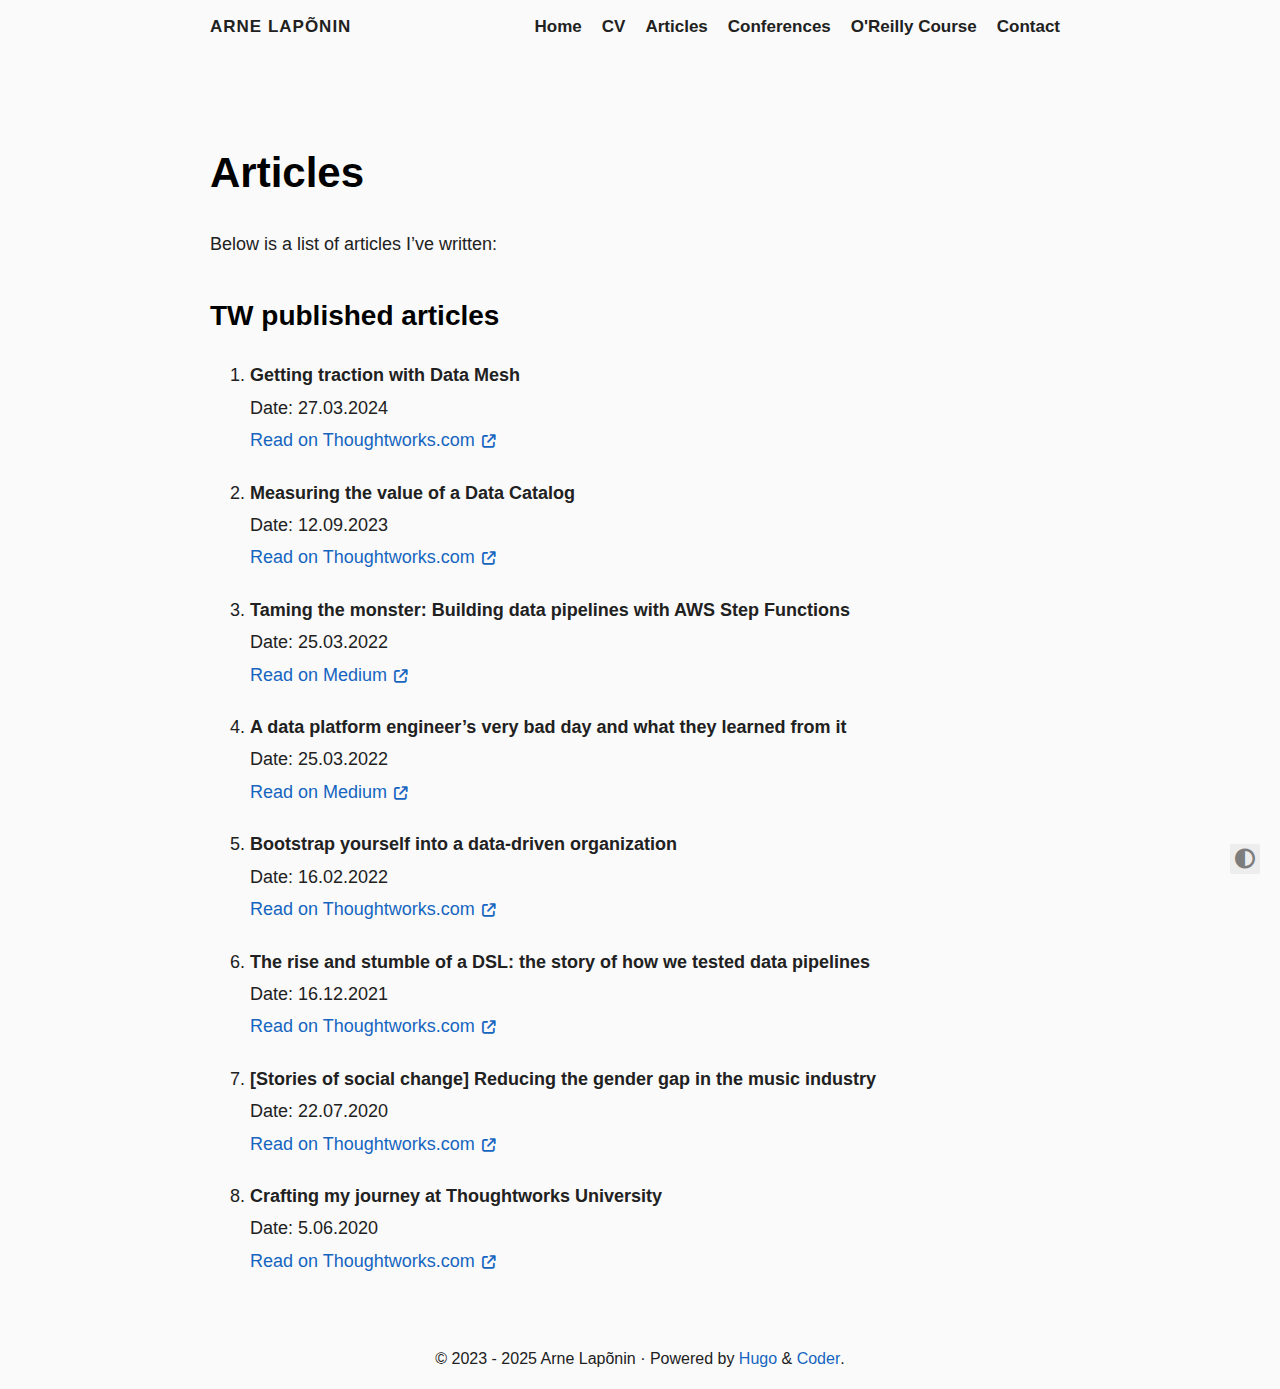
==== articles/index.html @ 5502a665 "deploy: 9db8ebc511d2fe890f6683e2de79c3868a442929" ====
<!doctype html><html lang=en><head><title>Articles · Arne Lapõnin
</title><meta charset=utf-8><meta name=viewport content="width=device-width,initial-scale=1"><meta name=color-scheme content="light dark"><meta name=author content="Arne Lapõnin"><meta name=description content="Below is a list of articles I’ve written:

  TW published articles
  
    
    Link to heading
  



Getting traction with Data Mesh
Date: 27.03.2024
Read on Thoughtworks.com


Measuring the value of a Data Catalog
Date: 12.09.2023
Read on Thoughtworks.com


Taming the monster: Building data pipelines with AWS Step Functions
Date: 25.03.2022
Read on Medium


A data platform engineer’s very bad day and what they learned from it
Date: 25.03.2022
Read on Medium"><meta name=keywords content="data,architect,engineer"><meta name=twitter:card content="summary"><meta name=twitter:title content="Articles"><meta name=twitter:description content="Below is a list of articles I’ve written:
TW published articles Link to heading Getting traction with Data Mesh
Date: 27.03.2024
Read on Thoughtworks.com
Measuring the value of a Data Catalog
Date: 12.09.2023
Read on Thoughtworks.com
Taming the monster: Building data pipelines with AWS Step Functions
Date: 25.03.2022
Read on Medium
A data platform engineer’s very bad day and what they learned from it
Date: 25.03.2022
Read on Medium"><meta property="og:url" content="https://alaponin.github.io/articles/"><meta property="og:site_name" content="Arne Lapõnin"><meta property="og:title" content="Articles"><meta property="og:description" content="Below is a list of articles I’ve written:
TW published articles Link to heading Getting traction with Data Mesh
Date: 27.03.2024
Read on Thoughtworks.com
Measuring the value of a Data Catalog
Date: 12.09.2023
Read on Thoughtworks.com
Taming the monster: Building data pipelines with AWS Step Functions
Date: 25.03.2022
Read on Medium
A data platform engineer’s very bad day and what they learned from it
Date: 25.03.2022
Read on Medium"><meta property="og:locale" content="en"><meta property="og:type" content="article"><link rel=canonical href=https://alaponin.github.io/articles/><link rel=preload href=/fonts/fa-brands-400.woff2 as=font type=font/woff2 crossorigin><link rel=preload href=/fonts/fa-regular-400.woff2 as=font type=font/woff2 crossorigin><link rel=preload href=/fonts/fa-solid-900.woff2 as=font type=font/woff2 crossorigin><link rel=stylesheet href=/css/coder.min.7763f8bc6341ecf82378e867c285e1549abb063a899be313ccd25dbfcd24fa7d.css integrity="sha256-d2P4vGNB7PgjeOhnwoXhVJq7BjqJm+MTzNJdv80k+n0=" crossorigin=anonymous media=screen><link rel=stylesheet href=/css/coder-dark.min.a00e6364bacbc8266ad1cc81230774a1397198f8cfb7bcba29b7d6fcb54ce57f.css integrity="sha256-oA5jZLrLyCZq0cyBIwd0oTlxmPjPt7y6KbfW/LVM5X8=" crossorigin=anonymous media=screen><link rel=icon type=image/svg+xml href=/images/favicon.svg sizes=any><link rel=icon type=image/png href=/images/favicon-32x32.png sizes=32x32><link rel=icon type=image/png href=/images/favicon-16x16.png sizes=16x16><link rel=apple-touch-icon href=/images/apple-touch-icon.png><link rel=apple-touch-icon sizes=180x180 href=/images/apple-touch-icon.png><link rel=manifest href=/site.webmanifest><link rel=mask-icon href=/images/safari-pinned-tab.svg color=#5bbad5></head><body class="preload-transitions colorscheme-auto"><div class=float-container><a id=dark-mode-toggle class=colorscheme-toggle><i class="fa-solid fa-adjust fa-fw" aria-hidden=true></i></a></div><main class=wrapper><nav class=navigation><section class=container><a class=navigation-title href=https://alaponin.github.io/>Arne Lapõnin
</a><input type=checkbox id=menu-toggle>
<label class="menu-button float-right" for=menu-toggle><i class="fa-solid fa-bars fa-fw" aria-hidden=true></i></label><ul class=navigation-list><li class=navigation-item><a class=navigation-link href=/>Home</a></li><li class=navigation-item><a class=navigation-link href=/cv/>CV</a></li><li class=navigation-item><a class=navigation-link href=/articles/>Articles</a></li><li class=navigation-item><a class=navigation-link href=/conferences/>Conferences</a></li><li class=navigation-item><a class=navigation-link href=/oreilly-course/>O'Reilly Course</a></li><li class=navigation-item><a class=navigation-link href=/contact/>Contact</a></li></ul></section></nav><div class=content><section class="container page"><article><header><h1 class=title><a class=title-link href=https://alaponin.github.io/articles/>Articles</a></h1></header><p>Below is a list of articles I’ve written:</p><h2 id=tw-published-articles>TW published articles
<a class=heading-link href=#tw-published-articles><i class="fa-solid fa-link" aria-hidden=true title="Link to heading"></i>
<span class=sr-only>Link to heading</span></a></h2><ol><li><p><strong>Getting traction with Data Mesh</strong><br>Date: 27.03.2024<br><a href=https://www.thoughtworks.com/insights/blog/data-strategy/getting-traction-with-data-mesh class=external-link target=_blank rel=noopener>Read on Thoughtworks.com</a></p></li><li><p><strong>Measuring the value of a Data Catalog</strong><br>Date: 12.09.2023<br><a href=https://www.thoughtworks.com/insights/blog/data-strategy/measuring-the-value-of-a-data-catalog class=external-link target=_blank rel=noopener>Read on Thoughtworks.com</a></p></li><li><p><strong>Taming the monster: Building data pipelines with AWS Step Functions</strong><br>Date: 25.03.2022<br><a href=https://thoughtworks-es.medium.com/taming-the-monster-building-data-pipelines-with-aws-step-functions-114758633be2 class=external-link target=_blank rel=noopener>Read on Medium</a></p></li><li><p><strong>A data platform engineer’s very bad day and what they learned from it</strong><br>Date: 25.03.2022<br><a href=https://thoughtworks-es.medium.com/data-platform-engineers-very-bad-day-and-what-they-learned-from-it-622252645013 class=external-link target=_blank rel=noopener>Read on Medium</a></p></li><li><p><strong>Bootstrap yourself into a data-driven organization</strong><br>Date: 16.02.2022<br><a href=https://www.thoughtworks.com/insights/blog/data-engineering/data-driven-organization class=external-link target=_blank rel=noopener>Read on Thoughtworks.com</a></p></li><li><p><strong>The rise and stumble of a DSL: the story of how we tested data pipelines</strong><br>Date: 16.12.2021<br><a href=https://www.thoughtworks.com/insights/blog/data-engineering/rise-and-stumble-of-a-dsl-story-of-how-we-tested-data-pipelines class=external-link target=_blank rel=noopener>Read on Thoughtworks.com</a></p></li><li><p><strong>[Stories of social change] Reducing the gender gap in the music industry</strong><br>Date: 22.07.2020<br><a href=https://www.thoughtworks.com/en-us/insights/blog/stories-social-change-reducing-gender-gap-music-industry-through-technology class=external-link target=_blank rel=noopener>Read on Thoughtworks.com</a></p></li><li><p><strong>Crafting my journey at Thoughtworks University</strong><br>Date: 5.06.2020<br><a href=https://www.thoughtworks.com/insights/blog/crafting-my-journey-thoughtworks-university class=external-link target=_blank rel=noopener>Read on Thoughtworks.com</a></p></li></ol></article></section></div><footer class=footer><section class=container>©
2023 -
2025
Arne Lapõnin
·
Powered by <a href=https://gohugo.io/ target=_blank rel=noopener>Hugo</a> & <a href=https://github.com/luizdepra/hugo-coder/ target=_blank rel=noopener>Coder</a>.</section></footer></main><script src=/js/coder.min.6ae284be93d2d19dad1f02b0039508d9aab3180a12a06dcc71b0b0ef7825a317.js integrity="sha256-auKEvpPS0Z2tHwKwA5UI2aqzGAoSoG3McbCw73gloxc="></script></body></html>
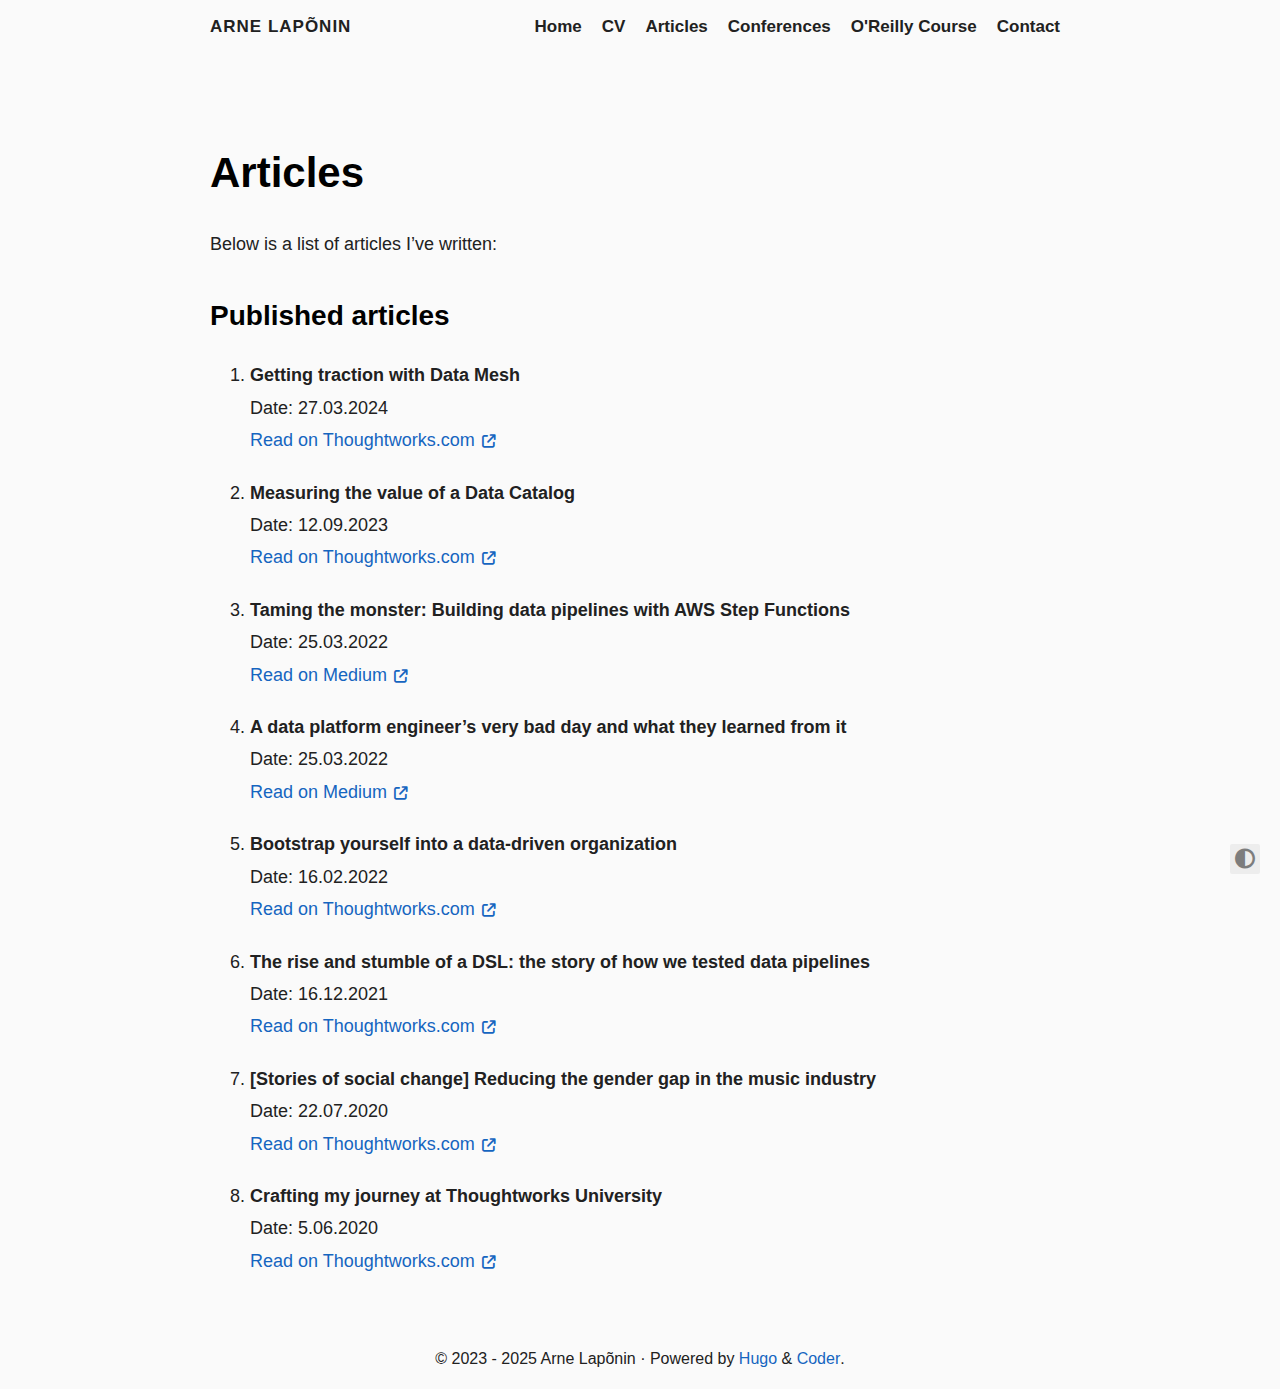
==== commit 1844e11e: "deploy: a0495ec378bbd9f639168d529c839572c10e7a15" ====
--- a/articles/index.html
+++ b/articles/index.html
@@ -1,7 +1,7 @@
 <!doctype html><html lang=en><head><title>Articles · Arne Lapõnin
 </title><meta charset=utf-8><meta name=viewport content="width=device-width,initial-scale=1"><meta name=color-scheme content="light dark"><meta name=author content="Arne Lapõnin"><meta name=description content="Below is a list of articles I’ve written:
 
-  TW published articles
+  Published articles
   
     
     Link to heading
@@ -26,8 +26,13 @@
 
 A data platform engineer’s very bad day and what they learned from it
 Date: 25.03.2022
-Read on Medium"><meta name=keywords content="data,architect,engineer"><meta name=twitter:card content="summary"><meta name=twitter:title content="Articles"><meta name=twitter:description content="Below is a list of articles I’ve written:
-TW published articles Link to heading Getting traction with Data Mesh
+Read on Medium
+
+
+Bootstrap yourself into a data-driven organization
+Date: 16.02.2022
+Read on Thoughtworks.com"><meta name=keywords content="data,architect,engineer"><meta name=twitter:card content="summary"><meta name=twitter:title content="Articles"><meta name=twitter:description content="Below is a list of articles I’ve written:
+Published articles Link to heading Getting traction with Data Mesh
 Date: 27.03.2024
 Read on Thoughtworks.com
 Measuring the value of a Data Catalog
@@ -38,8 +43,11 @@
 Read on Medium
 A data platform engineer’s very bad day and what they learned from it
 Date: 25.03.2022
-Read on Medium"><meta property="og:url" content="https://alaponin.github.io/articles/"><meta property="og:site_name" content="Arne Lapõnin"><meta property="og:title" content="Articles"><meta property="og:description" content="Below is a list of articles I’ve written:
-TW published articles Link to heading Getting traction with Data Mesh
+Read on Medium
+Bootstrap yourself into a data-driven organization
+Date: 16.02.2022
+Read on Thoughtworks.com"><meta property="og:url" content="https://alaponin.github.io/articles/"><meta property="og:site_name" content="Arne Lapõnin"><meta property="og:title" content="Articles"><meta property="og:description" content="Below is a list of articles I’ve written:
+Published articles Link to heading Getting traction with Data Mesh
 Date: 27.03.2024
 Read on Thoughtworks.com
 Measuring the value of a Data Catalog
@@ -50,10 +58,13 @@
 Read on Medium
 A data platform engineer’s very bad day and what they learned from it
 Date: 25.03.2022
-Read on Medium"><meta property="og:locale" content="en"><meta property="og:type" content="article"><link rel=canonical href=https://alaponin.github.io/articles/><link rel=preload href=/fonts/fa-brands-400.woff2 as=font type=font/woff2 crossorigin><link rel=preload href=/fonts/fa-regular-400.woff2 as=font type=font/woff2 crossorigin><link rel=preload href=/fonts/fa-solid-900.woff2 as=font type=font/woff2 crossorigin><link rel=stylesheet href=/css/coder.min.7763f8bc6341ecf82378e867c285e1549abb063a899be313ccd25dbfcd24fa7d.css integrity="sha256-d2P4vGNB7PgjeOhnwoXhVJq7BjqJm+MTzNJdv80k+n0=" crossorigin=anonymous media=screen><link rel=stylesheet href=/css/coder-dark.min.a00e6364bacbc8266ad1cc81230774a1397198f8cfb7bcba29b7d6fcb54ce57f.css integrity="sha256-oA5jZLrLyCZq0cyBIwd0oTlxmPjPt7y6KbfW/LVM5X8=" crossorigin=anonymous media=screen><link rel=icon type=image/svg+xml href=/images/favicon.svg sizes=any><link rel=icon type=image/png href=/images/favicon-32x32.png sizes=32x32><link rel=icon type=image/png href=/images/favicon-16x16.png sizes=16x16><link rel=apple-touch-icon href=/images/apple-touch-icon.png><link rel=apple-touch-icon sizes=180x180 href=/images/apple-touch-icon.png><link rel=manifest href=/site.webmanifest><link rel=mask-icon href=/images/safari-pinned-tab.svg color=#5bbad5></head><body class="preload-transitions colorscheme-auto"><div class=float-container><a id=dark-mode-toggle class=colorscheme-toggle><i class="fa-solid fa-adjust fa-fw" aria-hidden=true></i></a></div><main class=wrapper><nav class=navigation><section class=container><a class=navigation-title href=https://alaponin.github.io/>Arne Lapõnin
+Read on Medium
+Bootstrap yourself into a data-driven organization
+Date: 16.02.2022
+Read on Thoughtworks.com"><meta property="og:locale" content="en"><meta property="og:type" content="article"><link rel=canonical href=https://alaponin.github.io/articles/><link rel=preload href=/fonts/fa-brands-400.woff2 as=font type=font/woff2 crossorigin><link rel=preload href=/fonts/fa-regular-400.woff2 as=font type=font/woff2 crossorigin><link rel=preload href=/fonts/fa-solid-900.woff2 as=font type=font/woff2 crossorigin><link rel=stylesheet href=/css/coder.min.7763f8bc6341ecf82378e867c285e1549abb063a899be313ccd25dbfcd24fa7d.css integrity="sha256-d2P4vGNB7PgjeOhnwoXhVJq7BjqJm+MTzNJdv80k+n0=" crossorigin=anonymous media=screen><link rel=stylesheet href=/css/coder-dark.min.a00e6364bacbc8266ad1cc81230774a1397198f8cfb7bcba29b7d6fcb54ce57f.css integrity="sha256-oA5jZLrLyCZq0cyBIwd0oTlxmPjPt7y6KbfW/LVM5X8=" crossorigin=anonymous media=screen><link rel=icon type=image/svg+xml href=/images/favicon.svg sizes=any><link rel=icon type=image/png href=/images/favicon-32x32.png sizes=32x32><link rel=icon type=image/png href=/images/favicon-16x16.png sizes=16x16><link rel=apple-touch-icon href=/images/apple-touch-icon.png><link rel=apple-touch-icon sizes=180x180 href=/images/apple-touch-icon.png><link rel=manifest href=/site.webmanifest><link rel=mask-icon href=/images/safari-pinned-tab.svg color=#5bbad5></head><body class="preload-transitions colorscheme-auto"><div class=float-container><a id=dark-mode-toggle class=colorscheme-toggle><i class="fa-solid fa-adjust fa-fw" aria-hidden=true></i></a></div><main class=wrapper><nav class=navigation><section class=container><a class=navigation-title href=https://alaponin.github.io/>Arne Lapõnin
 </a><input type=checkbox id=menu-toggle>
-<label class="menu-button float-right" for=menu-toggle><i class="fa-solid fa-bars fa-fw" aria-hidden=true></i></label><ul class=navigation-list><li class=navigation-item><a class=navigation-link href=/>Home</a></li><li class=navigation-item><a class=navigation-link href=/cv/>CV</a></li><li class=navigation-item><a class=navigation-link href=/articles/>Articles</a></li><li class=navigation-item><a class=navigation-link href=/conferences/>Conferences</a></li><li class=navigation-item><a class=navigation-link href=/oreilly-course/>O'Reilly Course</a></li><li class=navigation-item><a class=navigation-link href=/contact/>Contact</a></li></ul></section></nav><div class=content><section class="container page"><article><header><h1 class=title><a class=title-link href=https://alaponin.github.io/articles/>Articles</a></h1></header><p>Below is a list of articles I’ve written:</p><h2 id=tw-published-articles>TW published articles
-<a class=heading-link href=#tw-published-articles><i class="fa-solid fa-link" aria-hidden=true title="Link to heading"></i>
+<label class="menu-button float-right" for=menu-toggle><i class="fa-solid fa-bars fa-fw" aria-hidden=true></i></label><ul class=navigation-list><li class=navigation-item><a class=navigation-link href=/>Home</a></li><li class=navigation-item><a class=navigation-link href=/cv/>CV</a></li><li class=navigation-item><a class=navigation-link href=/articles/>Articles</a></li><li class=navigation-item><a class=navigation-link href=/conferences/>Conferences</a></li><li class=navigation-item><a class=navigation-link href=/oreilly-course/>O'Reilly Course</a></li><li class=navigation-item><a class=navigation-link href=/contact/>Contact</a></li></ul></section></nav><div class=content><section class="container page"><article><header><h1 class=title><a class=title-link href=https://alaponin.github.io/articles/>Articles</a></h1></header><p>Below is a list of articles I’ve written:</p><h2 id=published-articles>Published articles
+<a class=heading-link href=#published-articles><i class="fa-solid fa-link" aria-hidden=true title="Link to heading"></i>
 <span class=sr-only>Link to heading</span></a></h2><ol><li><p><strong>Getting traction with Data Mesh</strong><br>Date: 27.03.2024<br><a href=https://www.thoughtworks.com/insights/blog/data-strategy/getting-traction-with-data-mesh class=external-link target=_blank rel=noopener>Read on Thoughtworks.com</a></p></li><li><p><strong>Measuring the value of a Data Catalog</strong><br>Date: 12.09.2023<br><a href=https://www.thoughtworks.com/insights/blog/data-strategy/measuring-the-value-of-a-data-catalog class=external-link target=_blank rel=noopener>Read on Thoughtworks.com</a></p></li><li><p><strong>Taming the monster: Building data pipelines with AWS Step Functions</strong><br>Date: 25.03.2022<br><a href=https://thoughtworks-es.medium.com/taming-the-monster-building-data-pipelines-with-aws-step-functions-114758633be2 class=external-link target=_blank rel=noopener>Read on Medium</a></p></li><li><p><strong>A data platform engineer’s very bad day and what they learned from it</strong><br>Date: 25.03.2022<br><a href=https://thoughtworks-es.medium.com/data-platform-engineers-very-bad-day-and-what-they-learned-from-it-622252645013 class=external-link target=_blank rel=noopener>Read on Medium</a></p></li><li><p><strong>Bootstrap yourself into a data-driven organization</strong><br>Date: 16.02.2022<br><a href=https://www.thoughtworks.com/insights/blog/data-engineering/data-driven-organization class=external-link target=_blank rel=noopener>Read on Thoughtworks.com</a></p></li><li><p><strong>The rise and stumble of a DSL: the story of how we tested data pipelines</strong><br>Date: 16.12.2021<br><a href=https://www.thoughtworks.com/insights/blog/data-engineering/rise-and-stumble-of-a-dsl-story-of-how-we-tested-data-pipelines class=external-link target=_blank rel=noopener>Read on Thoughtworks.com</a></p></li><li><p><strong>[Stories of social change] Reducing the gender gap in the music industry</strong><br>Date: 22.07.2020<br><a href=https://www.thoughtworks.com/en-us/insights/blog/stories-social-change-reducing-gender-gap-music-industry-through-technology class=external-link target=_blank rel=noopener>Read on Thoughtworks.com</a></p></li><li><p><strong>Crafting my journey at Thoughtworks University</strong><br>Date: 5.06.2020<br><a href=https://www.thoughtworks.com/insights/blog/crafting-my-journey-thoughtworks-university class=external-link target=_blank rel=noopener>Read on Thoughtworks.com</a></p></li></ol></article></section></div><footer class=footer><section class=container>©
 2023 -
 2025
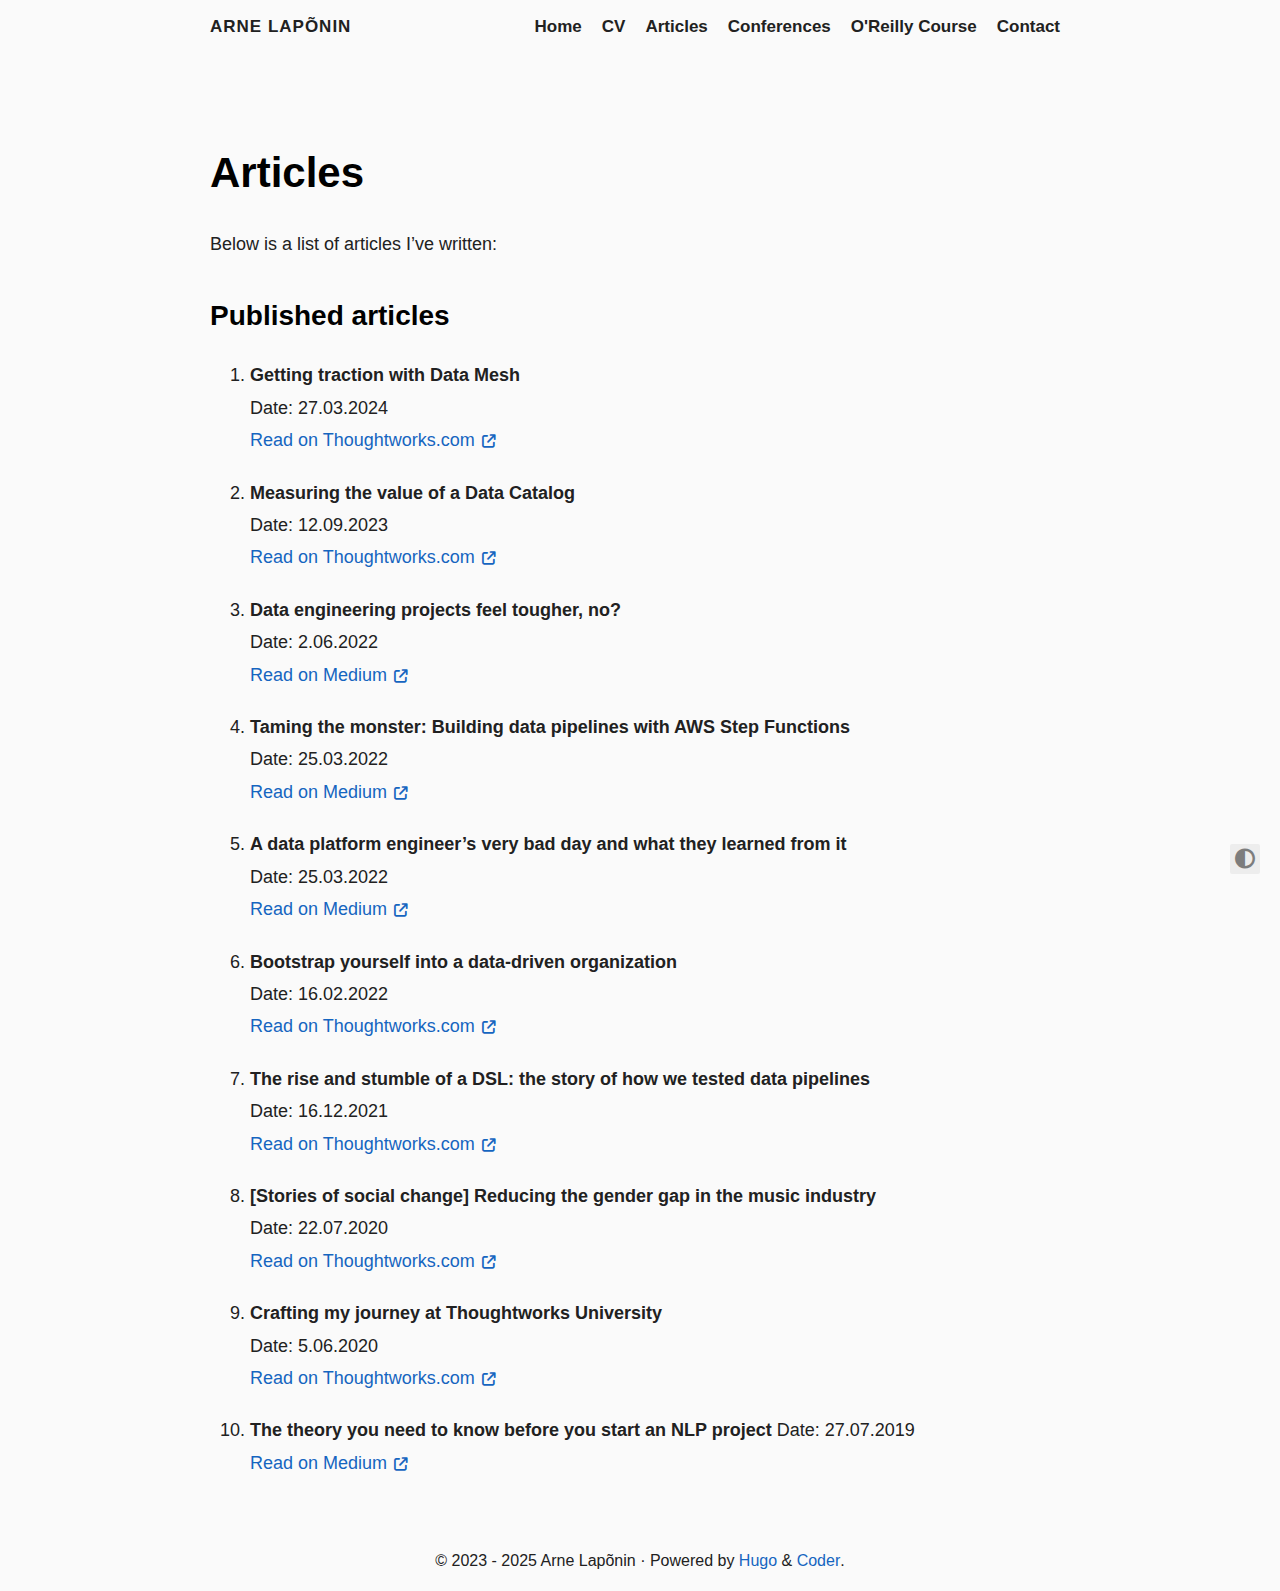
==== commit e2c379e3: "deploy: e961d9f8f1ae29c3e945e53198b34b1b96f9c0da" ====
--- a/articles/index.html
+++ b/articles/index.html
@@ -19,6 +19,11 @@
 Read on Thoughtworks.com
 
 
+Data engineering projects feel tougher, no?
+Date: 2.06.2022
+Read on Medium
+
+
 Taming the monster: Building data pipelines with AWS Step Functions
 Date: 25.03.2022
 Read on Medium
@@ -26,46 +31,42 @@
 
 A data platform engineer’s very bad day and what they learned from it
 Date: 25.03.2022
-Read on Medium
-
-
-Bootstrap yourself into a data-driven organization
-Date: 16.02.2022
-Read on Thoughtworks.com"><meta name=keywords content="data,architect,engineer"><meta name=twitter:card content="summary"><meta name=twitter:title content="Articles"><meta name=twitter:description content="Below is a list of articles I’ve written:
+Read on Medium"><meta name=keywords content="data,architect,engineer"><meta name=twitter:card content="summary"><meta name=twitter:title content="Articles"><meta name=twitter:description content="Below is a list of articles I’ve written:
 Published articles Link to heading Getting traction with Data Mesh
 Date: 27.03.2024
 Read on Thoughtworks.com
 Measuring the value of a Data Catalog
 Date: 12.09.2023
 Read on Thoughtworks.com
+Data engineering projects feel tougher, no?
+Date: 2.06.2022
+Read on Medium
 Taming the monster: Building data pipelines with AWS Step Functions
 Date: 25.03.2022
 Read on Medium
 A data platform engineer’s very bad day and what they learned from it
 Date: 25.03.2022
-Read on Medium
-Bootstrap yourself into a data-driven organization
-Date: 16.02.2022
-Read on Thoughtworks.com"><meta property="og:url" content="https://alaponin.github.io/articles/"><meta property="og:site_name" content="Arne Lapõnin"><meta property="og:title" content="Articles"><meta property="og:description" content="Below is a list of articles I’ve written:
+Read on Medium"><meta property="og:url" content="https://alaponin.github.io/articles/"><meta property="og:site_name" content="Arne Lapõnin"><meta property="og:title" content="Articles"><meta property="og:description" content="Below is a list of articles I’ve written:
 Published articles Link to heading Getting traction with Data Mesh
 Date: 27.03.2024
 Read on Thoughtworks.com
 Measuring the value of a Data Catalog
 Date: 12.09.2023
 Read on Thoughtworks.com
+Data engineering projects feel tougher, no?
+Date: 2.06.2022
+Read on Medium
 Taming the monster: Building data pipelines with AWS Step Functions
 Date: 25.03.2022
 Read on Medium
 A data platform engineer’s very bad day and what they learned from it
 Date: 25.03.2022
-Read on Medium
-Bootstrap yourself into a data-driven organization
-Date: 16.02.2022
-Read on Thoughtworks.com"><meta property="og:locale" content="en"><meta property="og:type" content="article"><link rel=canonical href=https://alaponin.github.io/articles/><link rel=preload href=/fonts/fa-brands-400.woff2 as=font type=font/woff2 crossorigin><link rel=preload href=/fonts/fa-regular-400.woff2 as=font type=font/woff2 crossorigin><link rel=preload href=/fonts/fa-solid-900.woff2 as=font type=font/woff2 crossorigin><link rel=stylesheet href=/css/coder.min.7763f8bc6341ecf82378e867c285e1549abb063a899be313ccd25dbfcd24fa7d.css integrity="sha256-d2P4vGNB7PgjeOhnwoXhVJq7BjqJm+MTzNJdv80k+n0=" crossorigin=anonymous media=screen><link rel=stylesheet href=/css/coder-dark.min.a00e6364bacbc8266ad1cc81230774a1397198f8cfb7bcba29b7d6fcb54ce57f.css integrity="sha256-oA5jZLrLyCZq0cyBIwd0oTlxmPjPt7y6KbfW/LVM5X8=" crossorigin=anonymous media=screen><link rel=icon type=image/svg+xml href=/images/favicon.svg sizes=any><link rel=icon type=image/png href=/images/favicon-32x32.png sizes=32x32><link rel=icon type=image/png href=/images/favicon-16x16.png sizes=16x16><link rel=apple-touch-icon href=/images/apple-touch-icon.png><link rel=apple-touch-icon sizes=180x180 href=/images/apple-touch-icon.png><link rel=manifest href=/site.webmanifest><link rel=mask-icon href=/images/safari-pinned-tab.svg color=#5bbad5></head><body class="preload-transitions colorscheme-auto"><div class=float-container><a id=dark-mode-toggle class=colorscheme-toggle><i class="fa-solid fa-adjust fa-fw" aria-hidden=true></i></a></div><main class=wrapper><nav class=navigation><section class=container><a class=navigation-title href=https://alaponin.github.io/>Arne Lapõnin
+Read on Medium"><meta property="og:locale" content="en"><meta property="og:type" content="article"><link rel=canonical href=https://alaponin.github.io/articles/><link rel=preload href=/fonts/fa-brands-400.woff2 as=font type=font/woff2 crossorigin><link rel=preload href=/fonts/fa-regular-400.woff2 as=font type=font/woff2 crossorigin><link rel=preload href=/fonts/fa-solid-900.woff2 as=font type=font/woff2 crossorigin><link rel=stylesheet href=/css/coder.min.7763f8bc6341ecf82378e867c285e1549abb063a899be313ccd25dbfcd24fa7d.css integrity="sha256-d2P4vGNB7PgjeOhnwoXhVJq7BjqJm+MTzNJdv80k+n0=" crossorigin=anonymous media=screen><link rel=stylesheet href=/css/coder-dark.min.a00e6364bacbc8266ad1cc81230774a1397198f8cfb7bcba29b7d6fcb54ce57f.css integrity="sha256-oA5jZLrLyCZq0cyBIwd0oTlxmPjPt7y6KbfW/LVM5X8=" crossorigin=anonymous media=screen><link rel=icon type=image/svg+xml href=/images/favicon.svg sizes=any><link rel=icon type=image/png href=/images/favicon-32x32.png sizes=32x32><link rel=icon type=image/png href=/images/favicon-16x16.png sizes=16x16><link rel=apple-touch-icon href=/images/apple-touch-icon.png><link rel=apple-touch-icon sizes=180x180 href=/images/apple-touch-icon.png><link rel=manifest href=/site.webmanifest><link rel=mask-icon href=/images/safari-pinned-tab.svg color=#5bbad5></head><body class="preload-transitions colorscheme-auto"><div class=float-container><a id=dark-mode-toggle class=colorscheme-toggle><i class="fa-solid fa-adjust fa-fw" aria-hidden=true></i></a></div><main class=wrapper><nav class=navigation><section class=container><a class=navigation-title href=https://alaponin.github.io/>Arne Lapõnin
 </a><input type=checkbox id=menu-toggle>
 <label class="menu-button float-right" for=menu-toggle><i class="fa-solid fa-bars fa-fw" aria-hidden=true></i></label><ul class=navigation-list><li class=navigation-item><a class=navigation-link href=/>Home</a></li><li class=navigation-item><a class=navigation-link href=/cv/>CV</a></li><li class=navigation-item><a class=navigation-link href=/articles/>Articles</a></li><li class=navigation-item><a class=navigation-link href=/conferences/>Conferences</a></li><li class=navigation-item><a class=navigation-link href=/oreilly-course/>O'Reilly Course</a></li><li class=navigation-item><a class=navigation-link href=/contact/>Contact</a></li></ul></section></nav><div class=content><section class="container page"><article><header><h1 class=title><a class=title-link href=https://alaponin.github.io/articles/>Articles</a></h1></header><p>Below is a list of articles I’ve written:</p><h2 id=published-articles>Published articles
 <a class=heading-link href=#published-articles><i class="fa-solid fa-link" aria-hidden=true title="Link to heading"></i>
-<span class=sr-only>Link to heading</span></a></h2><ol><li><p><strong>Getting traction with Data Mesh</strong><br>Date: 27.03.2024<br><a href=https://www.thoughtworks.com/insights/blog/data-strategy/getting-traction-with-data-mesh class=external-link target=_blank rel=noopener>Read on Thoughtworks.com</a></p></li><li><p><strong>Measuring the value of a Data Catalog</strong><br>Date: 12.09.2023<br><a href=https://www.thoughtworks.com/insights/blog/data-strategy/measuring-the-value-of-a-data-catalog class=external-link target=_blank rel=noopener>Read on Thoughtworks.com</a></p></li><li><p><strong>Taming the monster: Building data pipelines with AWS Step Functions</strong><br>Date: 25.03.2022<br><a href=https://thoughtworks-es.medium.com/taming-the-monster-building-data-pipelines-with-aws-step-functions-114758633be2 class=external-link target=_blank rel=noopener>Read on Medium</a></p></li><li><p><strong>A data platform engineer’s very bad day and what they learned from it</strong><br>Date: 25.03.2022<br><a href=https://thoughtworks-es.medium.com/data-platform-engineers-very-bad-day-and-what-they-learned-from-it-622252645013 class=external-link target=_blank rel=noopener>Read on Medium</a></p></li><li><p><strong>Bootstrap yourself into a data-driven organization</strong><br>Date: 16.02.2022<br><a href=https://www.thoughtworks.com/insights/blog/data-engineering/data-driven-organization class=external-link target=_blank rel=noopener>Read on Thoughtworks.com</a></p></li><li><p><strong>The rise and stumble of a DSL: the story of how we tested data pipelines</strong><br>Date: 16.12.2021<br><a href=https://www.thoughtworks.com/insights/blog/data-engineering/rise-and-stumble-of-a-dsl-story-of-how-we-tested-data-pipelines class=external-link target=_blank rel=noopener>Read on Thoughtworks.com</a></p></li><li><p><strong>[Stories of social change] Reducing the gender gap in the music industry</strong><br>Date: 22.07.2020<br><a href=https://www.thoughtworks.com/en-us/insights/blog/stories-social-change-reducing-gender-gap-music-industry-through-technology class=external-link target=_blank rel=noopener>Read on Thoughtworks.com</a></p></li><li><p><strong>Crafting my journey at Thoughtworks University</strong><br>Date: 5.06.2020<br><a href=https://www.thoughtworks.com/insights/blog/crafting-my-journey-thoughtworks-university class=external-link target=_blank rel=noopener>Read on Thoughtworks.com</a></p></li></ol></article></section></div><footer class=footer><section class=container>©
+<span class=sr-only>Link to heading</span></a></h2><ol><li><p><strong>Getting traction with Data Mesh</strong><br>Date: 27.03.2024<br><a href=https://www.thoughtworks.com/insights/blog/data-strategy/getting-traction-with-data-mesh class=external-link target=_blank rel=noopener>Read on Thoughtworks.com</a></p></li><li><p><strong>Measuring the value of a Data Catalog</strong><br>Date: 12.09.2023<br><a href=https://www.thoughtworks.com/insights/blog/data-strategy/measuring-the-value-of-a-data-catalog class=external-link target=_blank rel=noopener>Read on Thoughtworks.com</a></p></li><li><p><strong>Data engineering projects feel tougher, no?</strong><br>Date: 2.06.2022<br><a href=https://medium.com/@arnelapnin/data-engineering-projects-feel-tougher-no-d2a76ffec95f class=external-link target=_blank rel=noopener>Read on Medium</a></p></li><li><p><strong>Taming the monster: Building data pipelines with AWS Step Functions</strong><br>Date: 25.03.2022<br><a href=https://thoughtworks-es.medium.com/taming-the-monster-building-data-pipelines-with-aws-step-functions-114758633be2 class=external-link target=_blank rel=noopener>Read on Medium</a></p></li><li><p><strong>A data platform engineer’s very bad day and what they learned from it</strong><br>Date: 25.03.2022<br><a href=https://thoughtworks-es.medium.com/data-platform-engineers-very-bad-day-and-what-they-learned-from-it-622252645013 class=external-link target=_blank rel=noopener>Read on Medium</a></p></li><li><p><strong>Bootstrap yourself into a data-driven organization</strong><br>Date: 16.02.2022<br><a href=https://www.thoughtworks.com/insights/blog/data-engineering/data-driven-organization class=external-link target=_blank rel=noopener>Read on Thoughtworks.com</a></p></li><li><p><strong>The rise and stumble of a DSL: the story of how we tested data pipelines</strong><br>Date: 16.12.2021<br><a href=https://www.thoughtworks.com/insights/blog/data-engineering/rise-and-stumble-of-a-dsl-story-of-how-we-tested-data-pipelines class=external-link target=_blank rel=noopener>Read on Thoughtworks.com</a></p></li><li><p><strong>[Stories of social change] Reducing the gender gap in the music industry</strong><br>Date: 22.07.2020<br><a href=https://www.thoughtworks.com/en-us/insights/blog/stories-social-change-reducing-gender-gap-music-industry-through-technology class=external-link target=_blank rel=noopener>Read on Thoughtworks.com</a></p></li><li><p><strong>Crafting my journey at Thoughtworks University</strong><br>Date: 5.06.2020<br><a href=https://www.thoughtworks.com/insights/blog/crafting-my-journey-thoughtworks-university class=external-link target=_blank rel=noopener>Read on Thoughtworks.com</a></p></li><li><p><strong>The theory you need to know before you start an NLP project</strong>
+Date: 27.07.2019<br><a href=https://medium.com/data-science/the-theory-you-need-to-know-before-you-start-an-nlp-project-1890f5bbb793 class=external-link target=_blank rel=noopener>Read on Medium</a></p></li></ol></article></section></div><footer class=footer><section class=container>©
 2023 -
 2025
 Arne Lapõnin
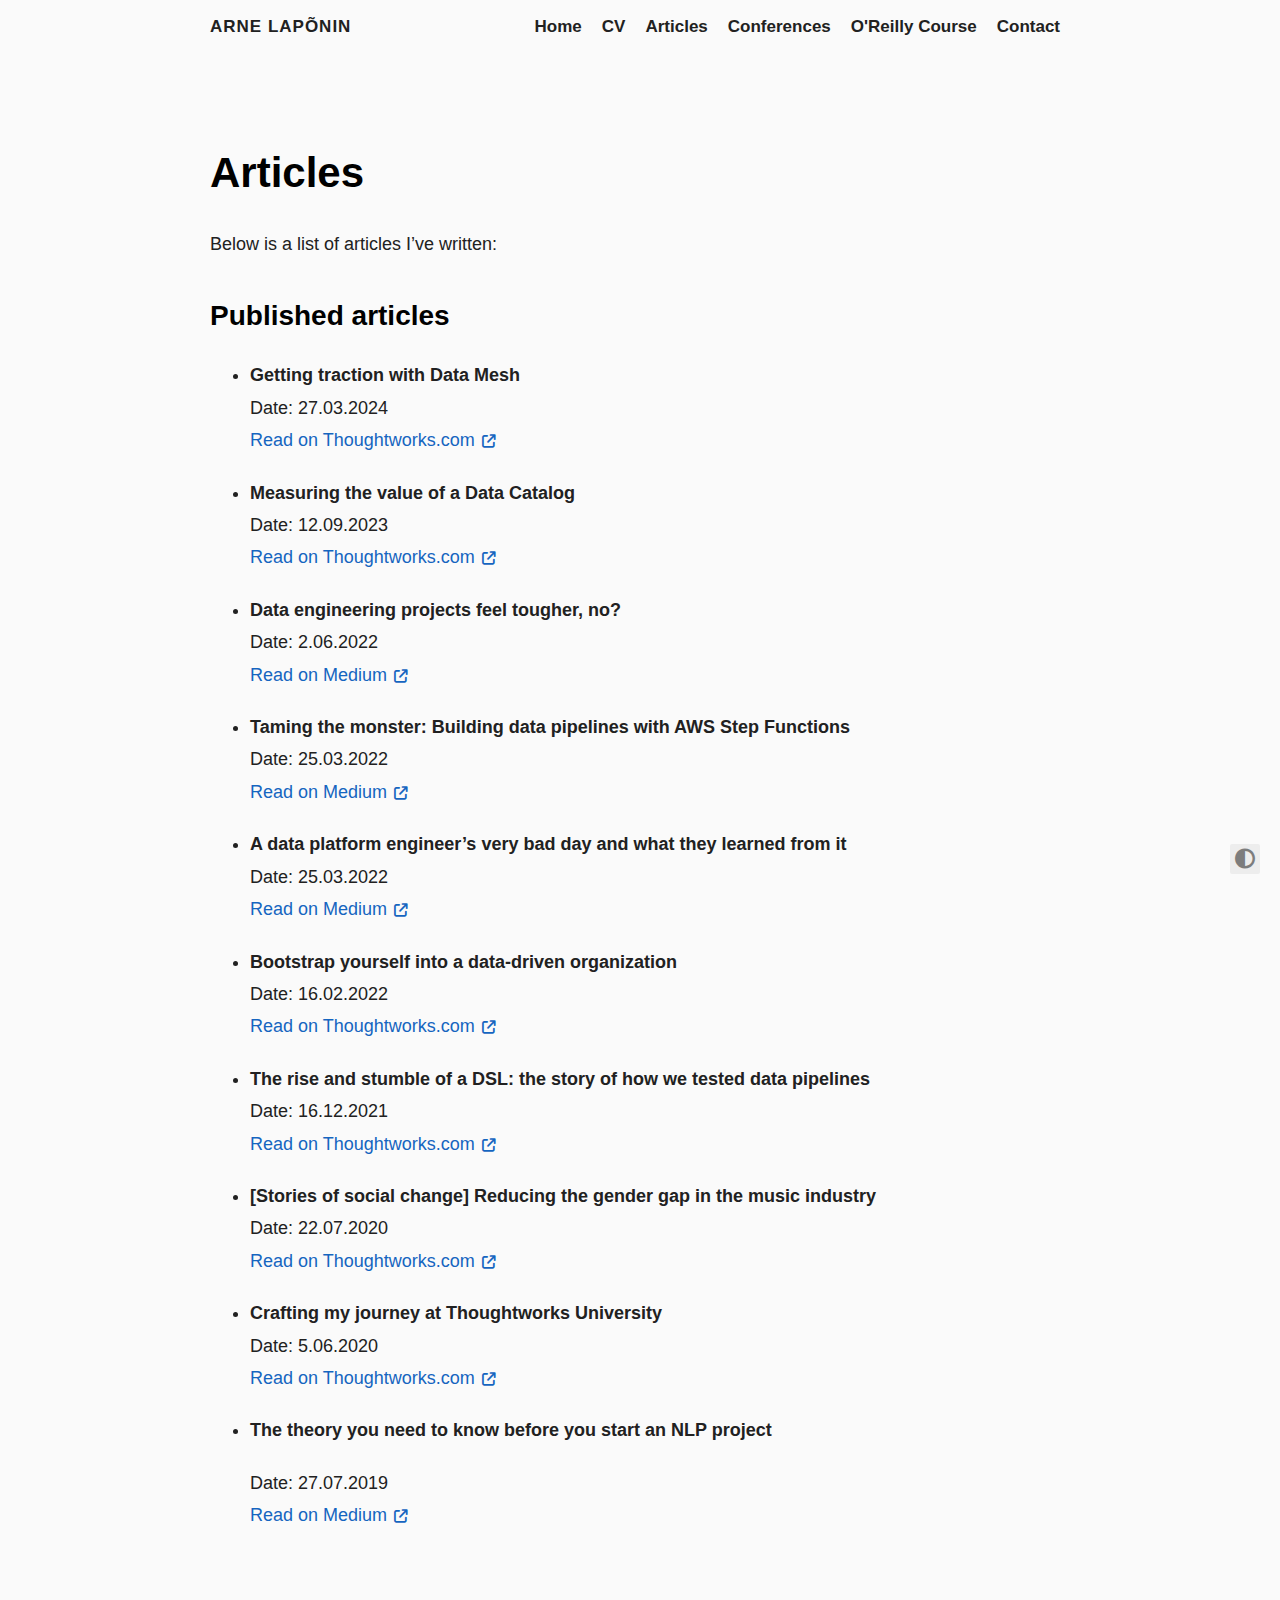
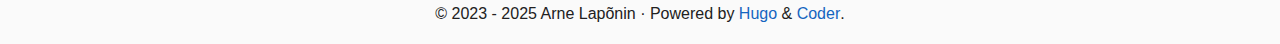
==== commit b9482009: "deploy: f6070cae4e01ec62fa4967794867a1f10324bff4" ====
--- a/articles/index.html
+++ b/articles/index.html
@@ -65,8 +65,7 @@
 </a><input type=checkbox id=menu-toggle>
 <label class="menu-button float-right" for=menu-toggle><i class="fa-solid fa-bars fa-fw" aria-hidden=true></i></label><ul class=navigation-list><li class=navigation-item><a class=navigation-link href=/>Home</a></li><li class=navigation-item><a class=navigation-link href=/cv/>CV</a></li><li class=navigation-item><a class=navigation-link href=/articles/>Articles</a></li><li class=navigation-item><a class=navigation-link href=/conferences/>Conferences</a></li><li class=navigation-item><a class=navigation-link href=/oreilly-course/>O'Reilly Course</a></li><li class=navigation-item><a class=navigation-link href=/contact/>Contact</a></li></ul></section></nav><div class=content><section class="container page"><article><header><h1 class=title><a class=title-link href=https://alaponin.github.io/articles/>Articles</a></h1></header><p>Below is a list of articles I’ve written:</p><h2 id=published-articles>Published articles
 <a class=heading-link href=#published-articles><i class="fa-solid fa-link" aria-hidden=true title="Link to heading"></i>
-<span class=sr-only>Link to heading</span></a></h2><ol><li><p><strong>Getting traction with Data Mesh</strong><br>Date: 27.03.2024<br><a href=https://www.thoughtworks.com/insights/blog/data-strategy/getting-traction-with-data-mesh class=external-link target=_blank rel=noopener>Read on Thoughtworks.com</a></p></li><li><p><strong>Measuring the value of a Data Catalog</strong><br>Date: 12.09.2023<br><a href=https://www.thoughtworks.com/insights/blog/data-strategy/measuring-the-value-of-a-data-catalog class=external-link target=_blank rel=noopener>Read on Thoughtworks.com</a></p></li><li><p><strong>Data engineering projects feel tougher, no?</strong><br>Date: 2.06.2022<br><a href=https://medium.com/@arnelapnin/data-engineering-projects-feel-tougher-no-d2a76ffec95f class=external-link target=_blank rel=noopener>Read on Medium</a></p></li><li><p><strong>Taming the monster: Building data pipelines with AWS Step Functions</strong><br>Date: 25.03.2022<br><a href=https://thoughtworks-es.medium.com/taming-the-monster-building-data-pipelines-with-aws-step-functions-114758633be2 class=external-link target=_blank rel=noopener>Read on Medium</a></p></li><li><p><strong>A data platform engineer’s very bad day and what they learned from it</strong><br>Date: 25.03.2022<br><a href=https://thoughtworks-es.medium.com/data-platform-engineers-very-bad-day-and-what-they-learned-from-it-622252645013 class=external-link target=_blank rel=noopener>Read on Medium</a></p></li><li><p><strong>Bootstrap yourself into a data-driven organization</strong><br>Date: 16.02.2022<br><a href=https://www.thoughtworks.com/insights/blog/data-engineering/data-driven-organization class=external-link target=_blank rel=noopener>Read on Thoughtworks.com</a></p></li><li><p><strong>The rise and stumble of a DSL: the story of how we tested data pipelines</strong><br>Date: 16.12.2021<br><a href=https://www.thoughtworks.com/insights/blog/data-engineering/rise-and-stumble-of-a-dsl-story-of-how-we-tested-data-pipelines class=external-link target=_blank rel=noopener>Read on Thoughtworks.com</a></p></li><li><p><strong>[Stories of social change] Reducing the gender gap in the music industry</strong><br>Date: 22.07.2020<br><a href=https://www.thoughtworks.com/en-us/insights/blog/stories-social-change-reducing-gender-gap-music-industry-through-technology class=external-link target=_blank rel=noopener>Read on Thoughtworks.com</a></p></li><li><p><strong>Crafting my journey at Thoughtworks University</strong><br>Date: 5.06.2020<br><a href=https://www.thoughtworks.com/insights/blog/crafting-my-journey-thoughtworks-university class=external-link target=_blank rel=noopener>Read on Thoughtworks.com</a></p></li><li><p><strong>The theory you need to know before you start an NLP project</strong>
-Date: 27.07.2019<br><a href=https://medium.com/data-science/the-theory-you-need-to-know-before-you-start-an-nlp-project-1890f5bbb793 class=external-link target=_blank rel=noopener>Read on Medium</a></p></li></ol></article></section></div><footer class=footer><section class=container>©
+<span class=sr-only>Link to heading</span></a></h2><ul><li><p><strong>Getting traction with Data Mesh</strong><br>Date: 27.03.2024<br><a href=https://www.thoughtworks.com/insights/blog/data-strategy/getting-traction-with-data-mesh class=external-link target=_blank rel=noopener>Read on Thoughtworks.com</a></p></li><li><p><strong>Measuring the value of a Data Catalog</strong><br>Date: 12.09.2023<br><a href=https://www.thoughtworks.com/insights/blog/data-strategy/measuring-the-value-of-a-data-catalog class=external-link target=_blank rel=noopener>Read on Thoughtworks.com</a></p></li><li><p><strong>Data engineering projects feel tougher, no?</strong><br>Date: 2.06.2022<br><a href=https://medium.com/@arnelapnin/data-engineering-projects-feel-tougher-no-d2a76ffec95f class=external-link target=_blank rel=noopener>Read on Medium</a></p></li><li><p><strong>Taming the monster: Building data pipelines with AWS Step Functions</strong><br>Date: 25.03.2022<br><a href=https://thoughtworks-es.medium.com/taming-the-monster-building-data-pipelines-with-aws-step-functions-114758633be2 class=external-link target=_blank rel=noopener>Read on Medium</a></p></li><li><p><strong>A data platform engineer’s very bad day and what they learned from it</strong><br>Date: 25.03.2022<br><a href=https://thoughtworks-es.medium.com/data-platform-engineers-very-bad-day-and-what-they-learned-from-it-622252645013 class=external-link target=_blank rel=noopener>Read on Medium</a></p></li><li><p><strong>Bootstrap yourself into a data-driven organization</strong><br>Date: 16.02.2022<br><a href=https://www.thoughtworks.com/insights/blog/data-engineering/data-driven-organization class=external-link target=_blank rel=noopener>Read on Thoughtworks.com</a></p></li><li><p><strong>The rise and stumble of a DSL: the story of how we tested data pipelines</strong><br>Date: 16.12.2021<br><a href=https://www.thoughtworks.com/insights/blog/data-engineering/rise-and-stumble-of-a-dsl-story-of-how-we-tested-data-pipelines class=external-link target=_blank rel=noopener>Read on Thoughtworks.com</a></p></li><li><p><strong>[Stories of social change] Reducing the gender gap in the music industry</strong><br>Date: 22.07.2020<br><a href=https://www.thoughtworks.com/en-us/insights/blog/stories-social-change-reducing-gender-gap-music-industry-through-technology class=external-link target=_blank rel=noopener>Read on Thoughtworks.com</a></p></li><li><p><strong>Crafting my journey at Thoughtworks University</strong><br>Date: 5.06.2020<br><a href=https://www.thoughtworks.com/insights/blog/crafting-my-journey-thoughtworks-university class=external-link target=_blank rel=noopener>Read on Thoughtworks.com</a></p></li><li><p><strong>The theory you need to know before you start an NLP project</strong></p><p>Date: 27.07.2019<br><a href=https://medium.com/data-science/the-theory-you-need-to-know-before-you-start-an-nlp-project-1890f5bbb793 class=external-link target=_blank rel=noopener>Read on Medium</a></p></li></ul></article></section></div><footer class=footer><section class=container>©
 2023 -
 2025
 Arne Lapõnin
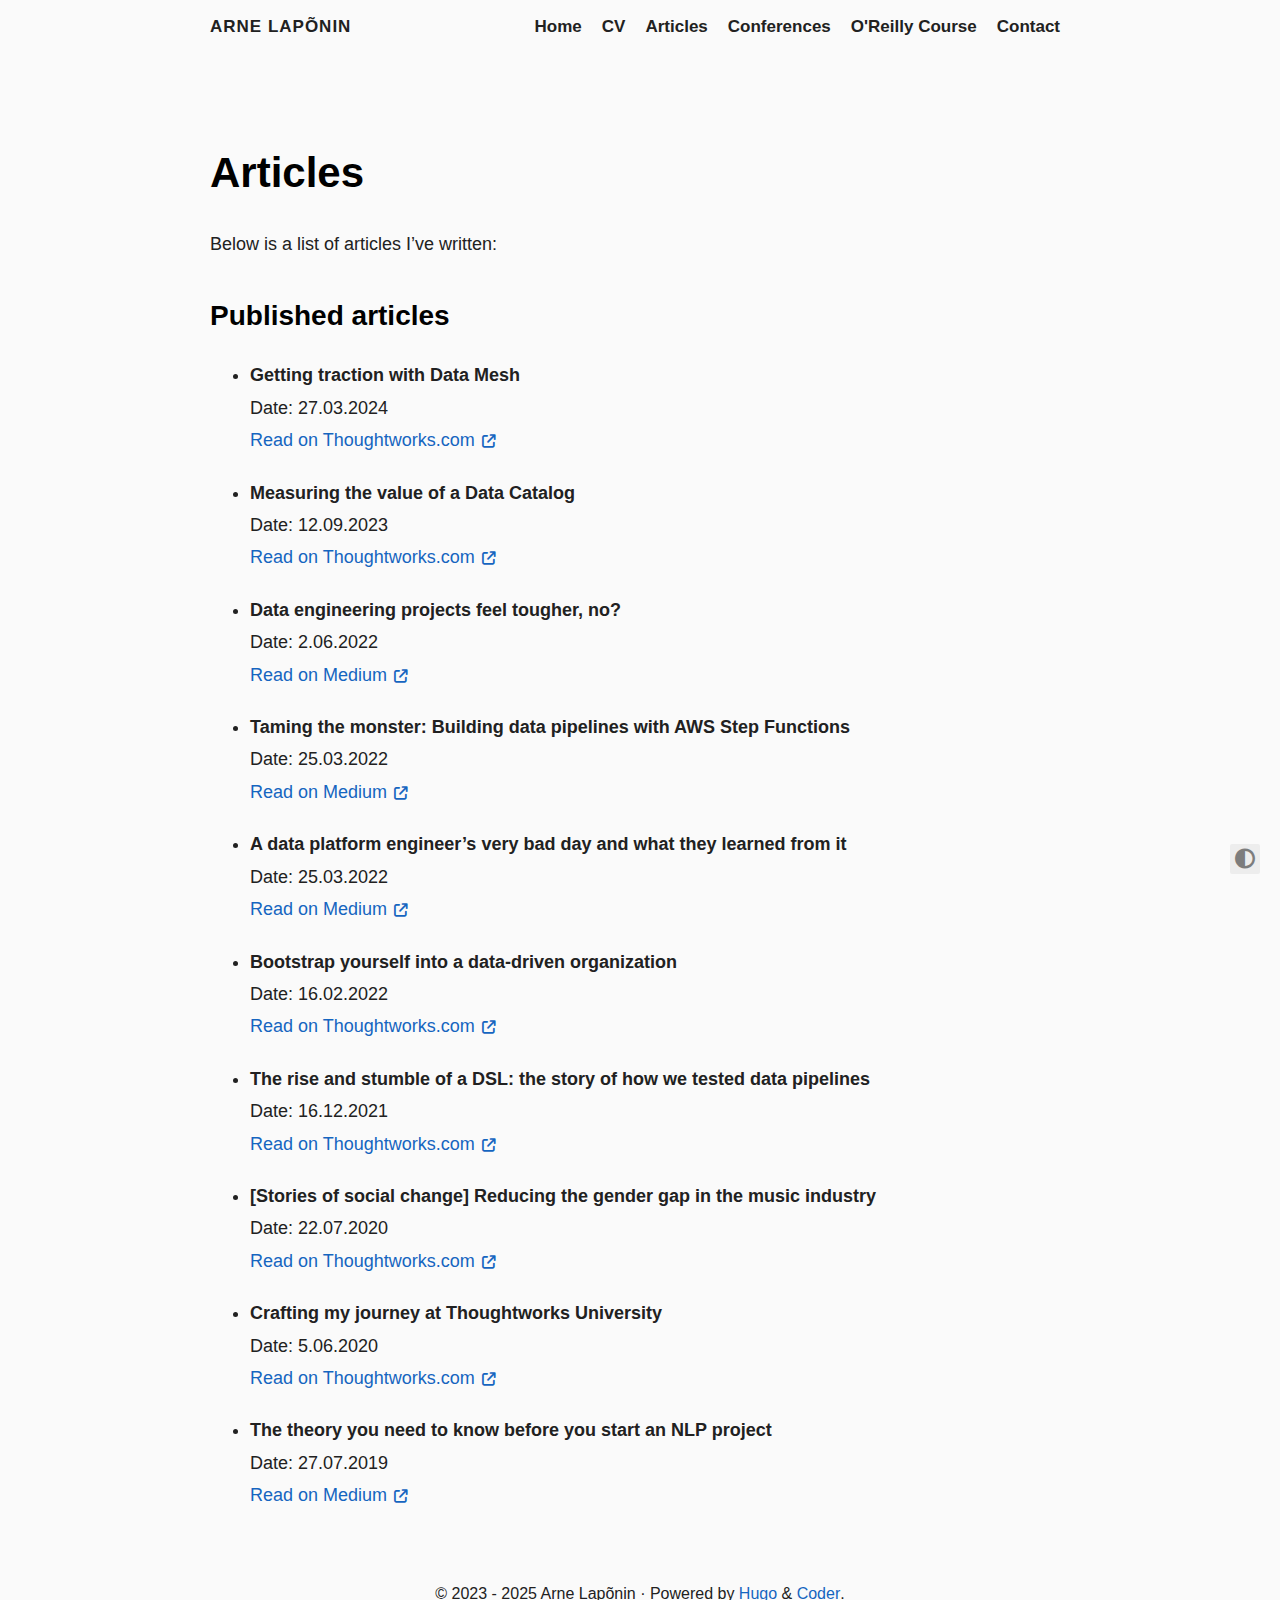
==== commit 868ee010: "deploy: e99eaaf89f810dd89816ef66084a8fc6796d6231" ====
--- a/articles/index.html
+++ b/articles/index.html
@@ -61,11 +61,11 @@
 Read on Medium
 A data platform engineer’s very bad day and what they learned from it
 Date: 25.03.2022
-Read on Medium"><meta property="og:locale" content="en"><meta property="og:type" content="article"><link rel=canonical href=https://alaponin.github.io/articles/><link rel=preload href=/fonts/fa-brands-400.woff2 as=font type=font/woff2 crossorigin><link rel=preload href=/fonts/fa-regular-400.woff2 as=font type=font/woff2 crossorigin><link rel=preload href=/fonts/fa-solid-900.woff2 as=font type=font/woff2 crossorigin><link rel=stylesheet href=/css/coder.min.7763f8bc6341ecf82378e867c285e1549abb063a899be313ccd25dbfcd24fa7d.css integrity="sha256-d2P4vGNB7PgjeOhnwoXhVJq7BjqJm+MTzNJdv80k+n0=" crossorigin=anonymous media=screen><link rel=stylesheet href=/css/coder-dark.min.a00e6364bacbc8266ad1cc81230774a1397198f8cfb7bcba29b7d6fcb54ce57f.css integrity="sha256-oA5jZLrLyCZq0cyBIwd0oTlxmPjPt7y6KbfW/LVM5X8=" crossorigin=anonymous media=screen><link rel=icon type=image/svg+xml href=/images/favicon.svg sizes=any><link rel=icon type=image/png href=/images/favicon-32x32.png sizes=32x32><link rel=icon type=image/png href=/images/favicon-16x16.png sizes=16x16><link rel=apple-touch-icon href=/images/apple-touch-icon.png><link rel=apple-touch-icon sizes=180x180 href=/images/apple-touch-icon.png><link rel=manifest href=/site.webmanifest><link rel=mask-icon href=/images/safari-pinned-tab.svg color=#5bbad5></head><body class="preload-transitions colorscheme-auto"><div class=float-container><a id=dark-mode-toggle class=colorscheme-toggle><i class="fa-solid fa-adjust fa-fw" aria-hidden=true></i></a></div><main class=wrapper><nav class=navigation><section class=container><a class=navigation-title href=https://alaponin.github.io/>Arne Lapõnin
+Read on Medium"><meta property="og:locale" content="en"><meta property="og:type" content="article"><link rel=canonical href=https://alaponin.github.io/articles/><link rel=preload href=/fonts/fa-brands-400.woff2 as=font type=font/woff2 crossorigin><link rel=preload href=/fonts/fa-regular-400.woff2 as=font type=font/woff2 crossorigin><link rel=preload href=/fonts/fa-solid-900.woff2 as=font type=font/woff2 crossorigin><link rel=stylesheet href=/css/coder.min.7763f8bc6341ecf82378e867c285e1549abb063a899be313ccd25dbfcd24fa7d.css integrity="sha256-d2P4vGNB7PgjeOhnwoXhVJq7BjqJm+MTzNJdv80k+n0=" crossorigin=anonymous media=screen><link rel=stylesheet href=/css/coder-dark.min.a00e6364bacbc8266ad1cc81230774a1397198f8cfb7bcba29b7d6fcb54ce57f.css integrity="sha256-oA5jZLrLyCZq0cyBIwd0oTlxmPjPt7y6KbfW/LVM5X8=" crossorigin=anonymous media=screen><link rel=stylesheet href=/css/custom.min.c82d99773f6bc8e885d25057813da4e6e652f5deddbc5412f9dfdce64288ce0a.css integrity="sha256-yC2Zdz9ryOiF0lBXgT2k5uZS9d7dvFQS+d/c5kKIzgo=" crossorigin=anonymous media=screen><link rel=icon type=image/svg+xml href=/images/favicon.svg sizes=any><link rel=icon type=image/png href=/images/favicon-32x32.png sizes=32x32><link rel=icon type=image/png href=/images/favicon-16x16.png sizes=16x16><link rel=apple-touch-icon href=/images/apple-touch-icon.png><link rel=apple-touch-icon sizes=180x180 href=/images/apple-touch-icon.png><link rel=manifest href=/site.webmanifest><link rel=mask-icon href=/images/safari-pinned-tab.svg color=#5bbad5></head><body class="preload-transitions colorscheme-auto"><div class=float-container><a id=dark-mode-toggle class=colorscheme-toggle><i class="fa-solid fa-adjust fa-fw" aria-hidden=true></i></a></div><main class=wrapper><nav class=navigation><section class=container><a class=navigation-title href=https://alaponin.github.io/>Arne Lapõnin
 </a><input type=checkbox id=menu-toggle>
 <label class="menu-button float-right" for=menu-toggle><i class="fa-solid fa-bars fa-fw" aria-hidden=true></i></label><ul class=navigation-list><li class=navigation-item><a class=navigation-link href=/>Home</a></li><li class=navigation-item><a class=navigation-link href=/cv/>CV</a></li><li class=navigation-item><a class=navigation-link href=/articles/>Articles</a></li><li class=navigation-item><a class=navigation-link href=/conferences/>Conferences</a></li><li class=navigation-item><a class=navigation-link href=/oreilly-course/>O'Reilly Course</a></li><li class=navigation-item><a class=navigation-link href=/contact/>Contact</a></li></ul></section></nav><div class=content><section class="container page"><article><header><h1 class=title><a class=title-link href=https://alaponin.github.io/articles/>Articles</a></h1></header><p>Below is a list of articles I’ve written:</p><h2 id=published-articles>Published articles
 <a class=heading-link href=#published-articles><i class="fa-solid fa-link" aria-hidden=true title="Link to heading"></i>
-<span class=sr-only>Link to heading</span></a></h2><ul><li><p><strong>Getting traction with Data Mesh</strong><br>Date: 27.03.2024<br><a href=https://www.thoughtworks.com/insights/blog/data-strategy/getting-traction-with-data-mesh class=external-link target=_blank rel=noopener>Read on Thoughtworks.com</a></p></li><li><p><strong>Measuring the value of a Data Catalog</strong><br>Date: 12.09.2023<br><a href=https://www.thoughtworks.com/insights/blog/data-strategy/measuring-the-value-of-a-data-catalog class=external-link target=_blank rel=noopener>Read on Thoughtworks.com</a></p></li><li><p><strong>Data engineering projects feel tougher, no?</strong><br>Date: 2.06.2022<br><a href=https://medium.com/@arnelapnin/data-engineering-projects-feel-tougher-no-d2a76ffec95f class=external-link target=_blank rel=noopener>Read on Medium</a></p></li><li><p><strong>Taming the monster: Building data pipelines with AWS Step Functions</strong><br>Date: 25.03.2022<br><a href=https://thoughtworks-es.medium.com/taming-the-monster-building-data-pipelines-with-aws-step-functions-114758633be2 class=external-link target=_blank rel=noopener>Read on Medium</a></p></li><li><p><strong>A data platform engineer’s very bad day and what they learned from it</strong><br>Date: 25.03.2022<br><a href=https://thoughtworks-es.medium.com/data-platform-engineers-very-bad-day-and-what-they-learned-from-it-622252645013 class=external-link target=_blank rel=noopener>Read on Medium</a></p></li><li><p><strong>Bootstrap yourself into a data-driven organization</strong><br>Date: 16.02.2022<br><a href=https://www.thoughtworks.com/insights/blog/data-engineering/data-driven-organization class=external-link target=_blank rel=noopener>Read on Thoughtworks.com</a></p></li><li><p><strong>The rise and stumble of a DSL: the story of how we tested data pipelines</strong><br>Date: 16.12.2021<br><a href=https://www.thoughtworks.com/insights/blog/data-engineering/rise-and-stumble-of-a-dsl-story-of-how-we-tested-data-pipelines class=external-link target=_blank rel=noopener>Read on Thoughtworks.com</a></p></li><li><p><strong>[Stories of social change] Reducing the gender gap in the music industry</strong><br>Date: 22.07.2020<br><a href=https://www.thoughtworks.com/en-us/insights/blog/stories-social-change-reducing-gender-gap-music-industry-through-technology class=external-link target=_blank rel=noopener>Read on Thoughtworks.com</a></p></li><li><p><strong>Crafting my journey at Thoughtworks University</strong><br>Date: 5.06.2020<br><a href=https://www.thoughtworks.com/insights/blog/crafting-my-journey-thoughtworks-university class=external-link target=_blank rel=noopener>Read on Thoughtworks.com</a></p></li><li><p><strong>The theory you need to know before you start an NLP project</strong></p><p>Date: 27.07.2019<br><a href=https://medium.com/data-science/the-theory-you-need-to-know-before-you-start-an-nlp-project-1890f5bbb793 class=external-link target=_blank rel=noopener>Read on Medium</a></p></li></ul></article></section></div><footer class=footer><section class=container>©
+<span class=sr-only>Link to heading</span></a></h2><ul><li><p><strong>Getting traction with Data Mesh</strong><br>Date: 27.03.2024<br><a href=https://www.thoughtworks.com/insights/blog/data-strategy/getting-traction-with-data-mesh class=external-link target=_blank rel=noopener>Read on Thoughtworks.com</a></p></li><li><p><strong>Measuring the value of a Data Catalog</strong><br>Date: 12.09.2023<br><a href=https://www.thoughtworks.com/insights/blog/data-strategy/measuring-the-value-of-a-data-catalog class=external-link target=_blank rel=noopener>Read on Thoughtworks.com</a></p></li><li><p><strong>Data engineering projects feel tougher, no?</strong><br>Date: 2.06.2022<br><a href=https://medium.com/@arnelapnin/data-engineering-projects-feel-tougher-no-d2a76ffec95f class=external-link target=_blank rel=noopener>Read on Medium</a></p></li><li><p><strong>Taming the monster: Building data pipelines with AWS Step Functions</strong><br>Date: 25.03.2022<br><a href=https://thoughtworks-es.medium.com/taming-the-monster-building-data-pipelines-with-aws-step-functions-114758633be2 class=external-link target=_blank rel=noopener>Read on Medium</a></p></li><li><p><strong>A data platform engineer’s very bad day and what they learned from it</strong><br>Date: 25.03.2022<br><a href=https://thoughtworks-es.medium.com/data-platform-engineers-very-bad-day-and-what-they-learned-from-it-622252645013 class=external-link target=_blank rel=noopener>Read on Medium</a></p></li><li><p><strong>Bootstrap yourself into a data-driven organization</strong><br>Date: 16.02.2022<br><a href=https://www.thoughtworks.com/insights/blog/data-engineering/data-driven-organization class=external-link target=_blank rel=noopener>Read on Thoughtworks.com</a></p></li><li><p><strong>The rise and stumble of a DSL: the story of how we tested data pipelines</strong><br>Date: 16.12.2021<br><a href=https://www.thoughtworks.com/insights/blog/data-engineering/rise-and-stumble-of-a-dsl-story-of-how-we-tested-data-pipelines class=external-link target=_blank rel=noopener>Read on Thoughtworks.com</a></p></li><li><p><strong>[Stories of social change] Reducing the gender gap in the music industry</strong><br>Date: 22.07.2020<br><a href=https://www.thoughtworks.com/en-us/insights/blog/stories-social-change-reducing-gender-gap-music-industry-through-technology class=external-link target=_blank rel=noopener>Read on Thoughtworks.com</a></p></li><li><p><strong>Crafting my journey at Thoughtworks University</strong><br>Date: 5.06.2020<br><a href=https://www.thoughtworks.com/insights/blog/crafting-my-journey-thoughtworks-university class=external-link target=_blank rel=noopener>Read on Thoughtworks.com</a></p></li><li><p><strong>The theory you need to know before you start an NLP project</strong><br>Date: 27.07.2019<br><a href=https://medium.com/data-science/the-theory-you-need-to-know-before-you-start-an-nlp-project-1890f5bbb793 class=external-link target=_blank rel=noopener>Read on Medium</a></p></li></ul></article></section></div><footer class=footer><section class=container>©
 2023 -
 2025
 Arne Lapõnin
